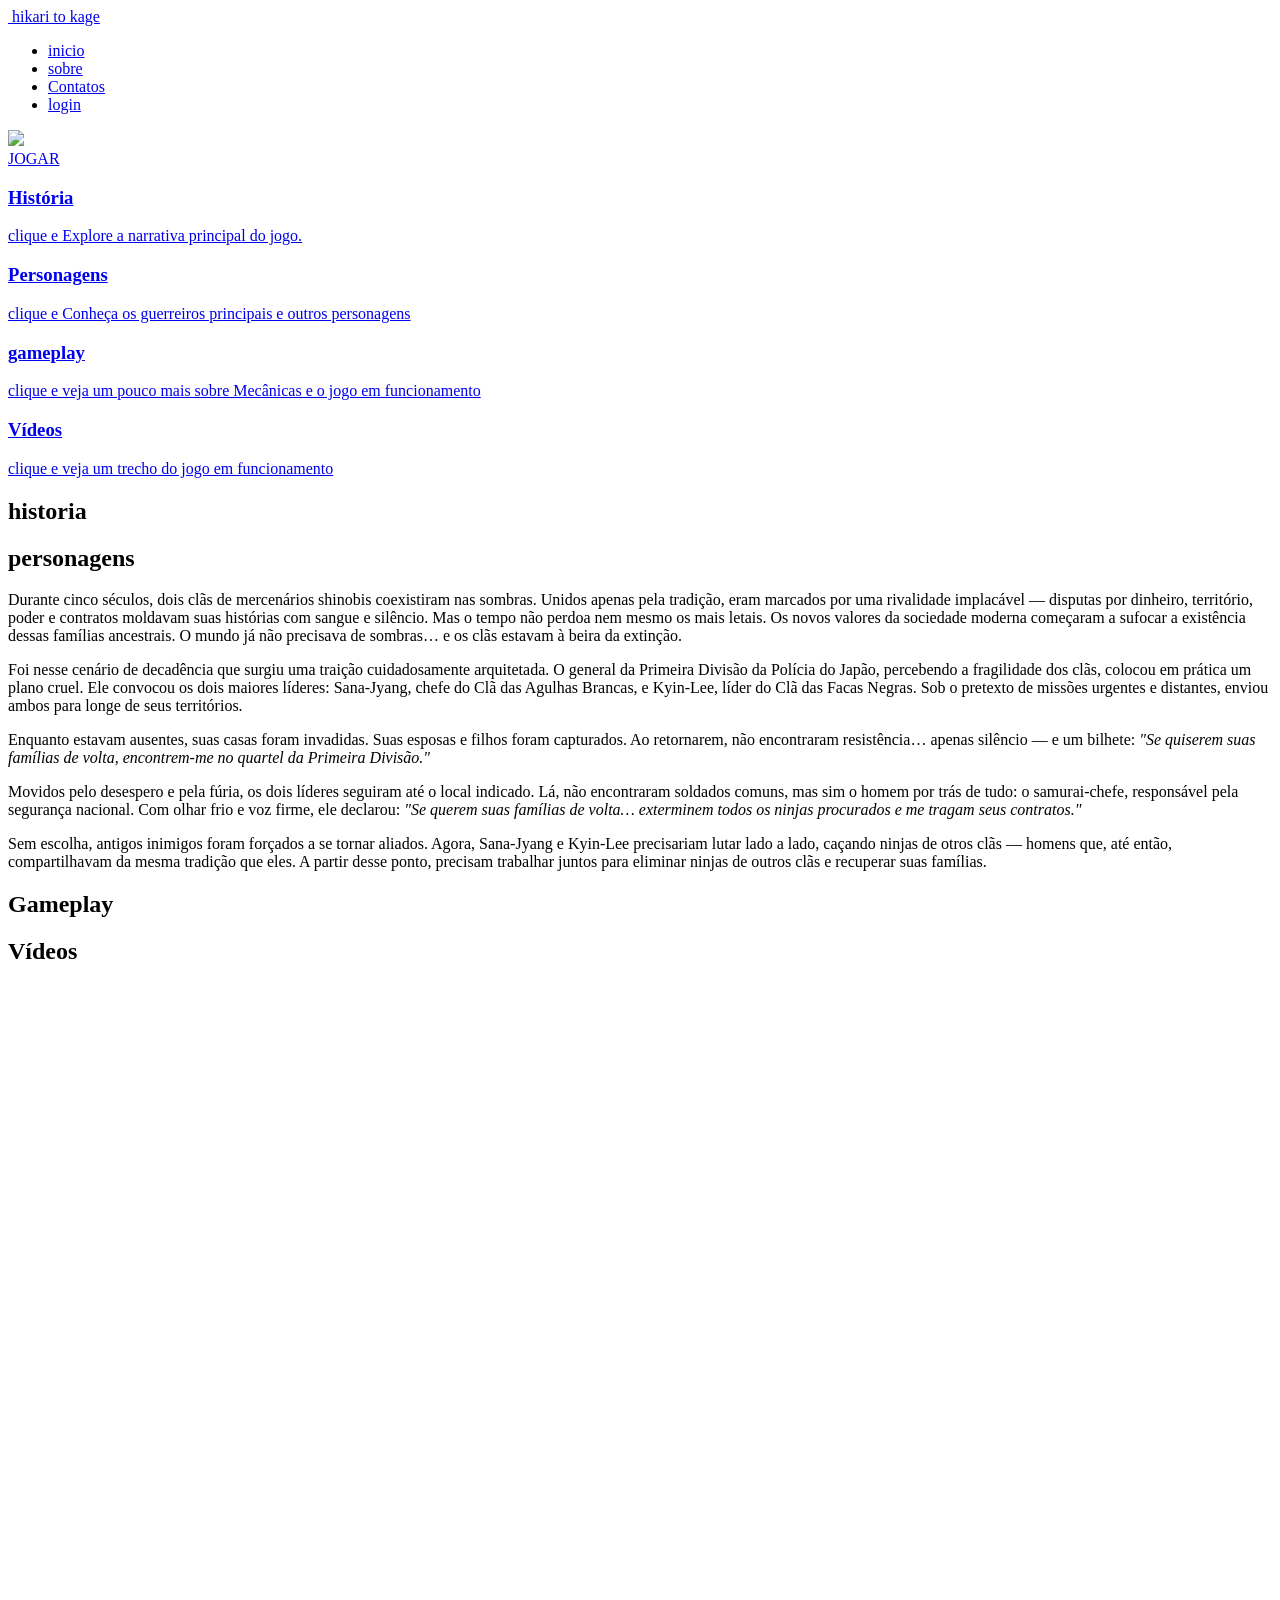
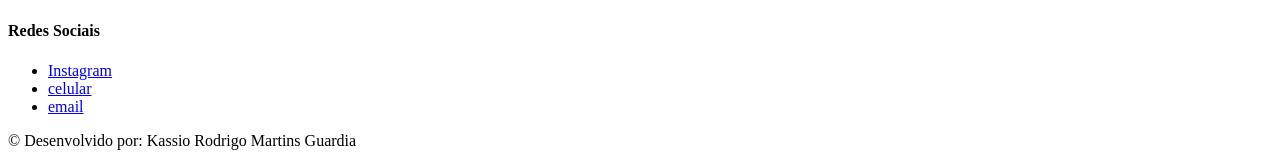
==== index.html @ cca8602f "arrumando problema do git pages" ====
<!DOCTYPE html>
<html lang="pt_BR">

<head>
    <meta charset="UTF-8">
    <meta name="viewport" content="width=device-width, initial-scale=1.0">
    <link rel="icon" href="imagens/logp.png">
    <title>Hikari to kage, ninja no monogatari</title>
    <link rel="stylesheet" href="css/style.css">
</head>

<body>

    <!-- HEADER -->
    <header class="header">
        <div class="container header-container">

            <!-- LOGO -->
            <div class="logo">
                <a href="index.html">
                    <img src="imagens/logp.png" alt="">
                </a>
                <a href="index.html" class="logo-link">
                    <span class="logo-text">hikari to kage</span>
                </a>
            </div>

            <!-- NAV -->
            <nav class="nav">
                <ul class="nav-list">
                    <li><a href="#inicio">inicio</a></li>
                    <li><a href="desenvovedor.html">sobre</a></li>
                    <li><a href="#contatos">Contatos</a></li>
                    <li><a href="ferramentas.html">login</a></li>
                </ul>
            </nav>

        </div>
    </header>

    <!-- MAIN -->
    <main>

        <!-- HERO SECTION -->
        <section class="hero" id="inicio">
            <div class="hero-banner">

                <!-- IMAGEM PRINCIPAL -->
                <div class="hero-image">
                    <img src="imagens/banner.png">
                </div>

                <!-- BOTÃO JOGAR -->
                <div class="hero-overlay">
                    <a href="#" class="btn-play">JOGAR</a>
                </div>

            </div>

            <!-- CARDS / ATALHOS -->
            <div class="container cards-container">
                <a href="#historia" class="card">
                    <h3>História</h3>
                    <p>clique e Explore a narrativa principal do jogo.</p>
                </a>

                <a href="#personagens" class="card">
                    <h3>Personagens</h3>
                    <p>clique e Conheça os guerreiros principais e outros personagens</p>
                </a>

                <a href="#gameplay" class="card">
                    <h3>gameplay</h3>
                    <p>clique e veja um pouco mais sobre Mecânicas e o jogo em funcionamento</p>
                </a>

                <a href="#videos" class="card">
                    <h3>Vídeos</h3>
                    <p>clique e veja um trecho do jogo em funcionamento</p>
                </a>
            </div>
        </section>

        <!-- SEÇÃO 1 -->
        <section class="content-section" id="historia">
            <div class="container content-grid">

                <div class="content-text">
                    <div class="titles-row">
                        <h2>historia</h2>
                        <h2 id="personagens">personagens</h2>
                    </div>
                    <div class="story-section">
                        <div class="story-block">
                            <p>Durante cinco séculos, dois clãs de mercenários shinobis coexistiram nas sombras. Unidos apenas pela tradição, eram marcados por uma rivalidade implacável — disputas por dinheiro, território, poder e contratos moldavam suas histórias com sangue e silêncio. Mas o tempo não perdoa nem mesmo os mais letais. Os novos valores da sociedade moderna começaram a sufocar a existência dessas famílias ancestrais. O mundo já não precisava de sombras… e os clãs estavam à beira da extinção.</p>

                            <p>Foi nesse cenário de decadência que surgiu uma traição cuidadosamente arquitetada. O general da Primeira Divisão da Polícia do Japão, percebendo a fragilidade dos clãs, colocou em prática um plano cruel. Ele convocou os dois maiores líderes: <span class="character-name">Sana-Jyang</span>, chefe do Clã das Agulhas Brancas, e <span class="character-name">Kyin-Lee</span>, líder do Clã das Facas Negras. Sob o pretexto de missões urgentes e distantes, enviou ambos para longe de seus territórios.</p>

                            <p>Enquanto estavam ausentes, suas casas foram invadidas. Suas esposas e filhos foram capturados. Ao retornarem, não encontraram resistência… apenas silêncio — e um bilhete: <em>"Se quiserem suas famílias de volta, encontrem-me no quartel da Primeira Divisão."</em></p>

                            <p>Movidos pelo desespero e pela fúria, os dois líderes seguiram até o local indicado. Lá, não encontraram soldados comuns, mas sim o homem por trás de tudo: o samurai-chefe, responsável pela segurança nacional. Com olhar frio e voz firme, ele declarou: <em>"Se querem suas famílias de volta… exterminem todos os ninjas procurados e me tragam seus contratos."</em></p>

                            <p>Sem escolha, antigos inimigos foram forçados a se tornar aliados. Agora, <span class="character-name">Sana-Jyang</span> e <span class="character-name">Kyin-Lee</span> precisariam lutar lado a lado, caçando ninjas de otros clãs — homens que, até então, compartilhavam da mesma tradição que eles. A partir desse ponto, precisam trabalhar juntos para eliminar ninjas de outros clãs e recuperar suas famílias.</p>
                        </div>
                        <div class="images-section">
                            <div class="content-images-grid">
                                <div class="image-placeholder"></div>
                                <div class="image-placeholder"></div>
                                <div class="image-placeholder"></div>
                            </div>
                        </div>
                    </div>
                </div>

            </div>
        </section>

        <!-- SEÇÃO 2 -->
        <section class="content-section alt" id="gameplay">
            <div class="container content-grid">

                <div class="content-text">
                    <h2>Gameplay</h2>
                    <p>
                        
                    </p>
                </div>

                <div class="content-image">
                    <div class="image-placeholder"></div>
                </div>

            </div>
        </section>

        <!-- VÍDEOS -->
        <section class="videos" id="videos">
            <div class="container">

                <h2 class="section-title">Vídeos</h2>

                <div class="video-grid">
                    <div class="video-item">
                        <iframe src="" frameborder="0"></iframe>
                    </div>

                    <div class="video-item">
                        <iframe src="" frameborder="0"></iframe>
                    </div>

                    <div class="video-item">
                        <iframe src="" frameborder="0"></iframe>
                    </div>

                    <div class="video-item">
                        <iframe src="" frameborder="0"></iframe>
                    </div>
                </div>

            </div>
        </section>

    </main>

    <!-- FOOTER -->
    <footer class="footer" id="contatos">
        <div class="container footer-container">

            <div class="footer-social">
                <h4>Redes Sociais</h4>
                <ul>
                    <li><a href="#">Instagram</a></li>
                    <li><a href="#">celular</a></li>
                    <li><a href="#">email</a></li>
                </ul>
            </div>

        </div>

        <div class="footer-bottom">
            <p>&copy; Desenvolvido por: Kassio Rodrigo Martins Guardia</p>
        </div>
    </footer>

</body>

</html>
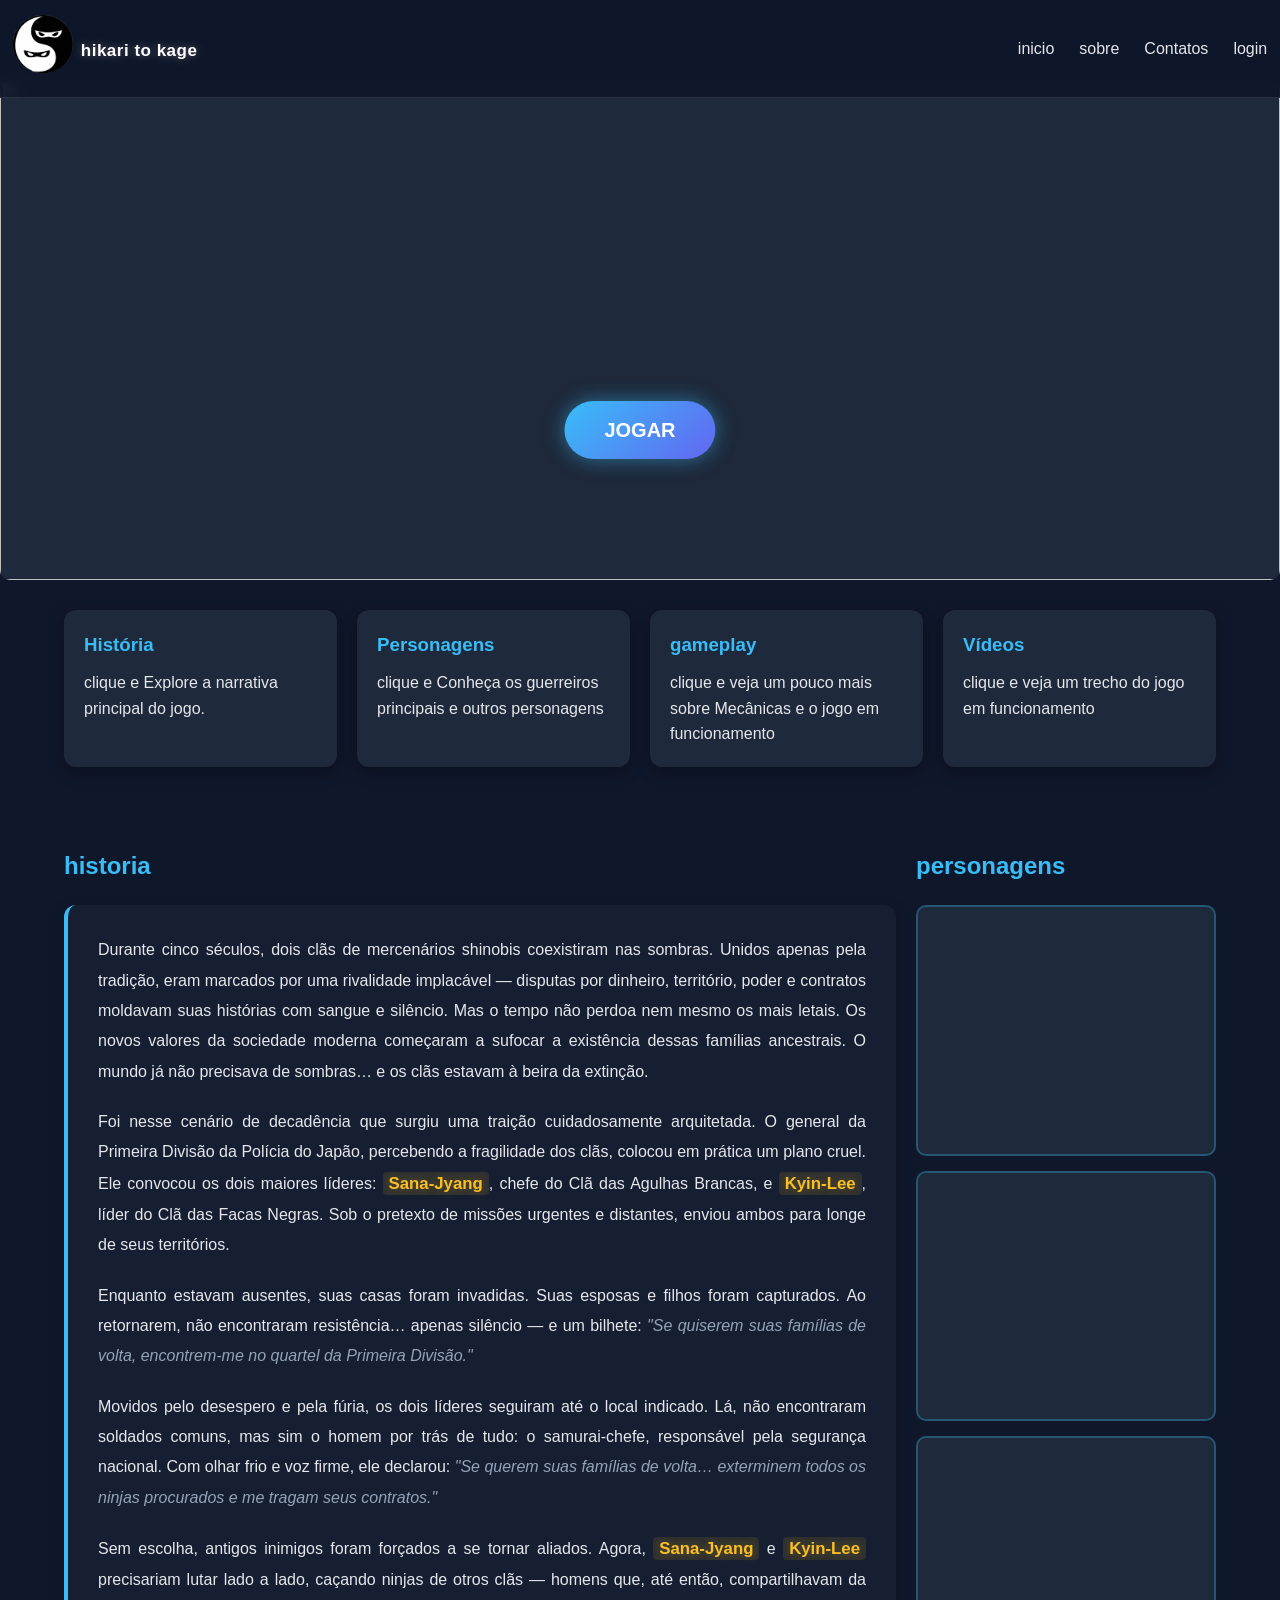
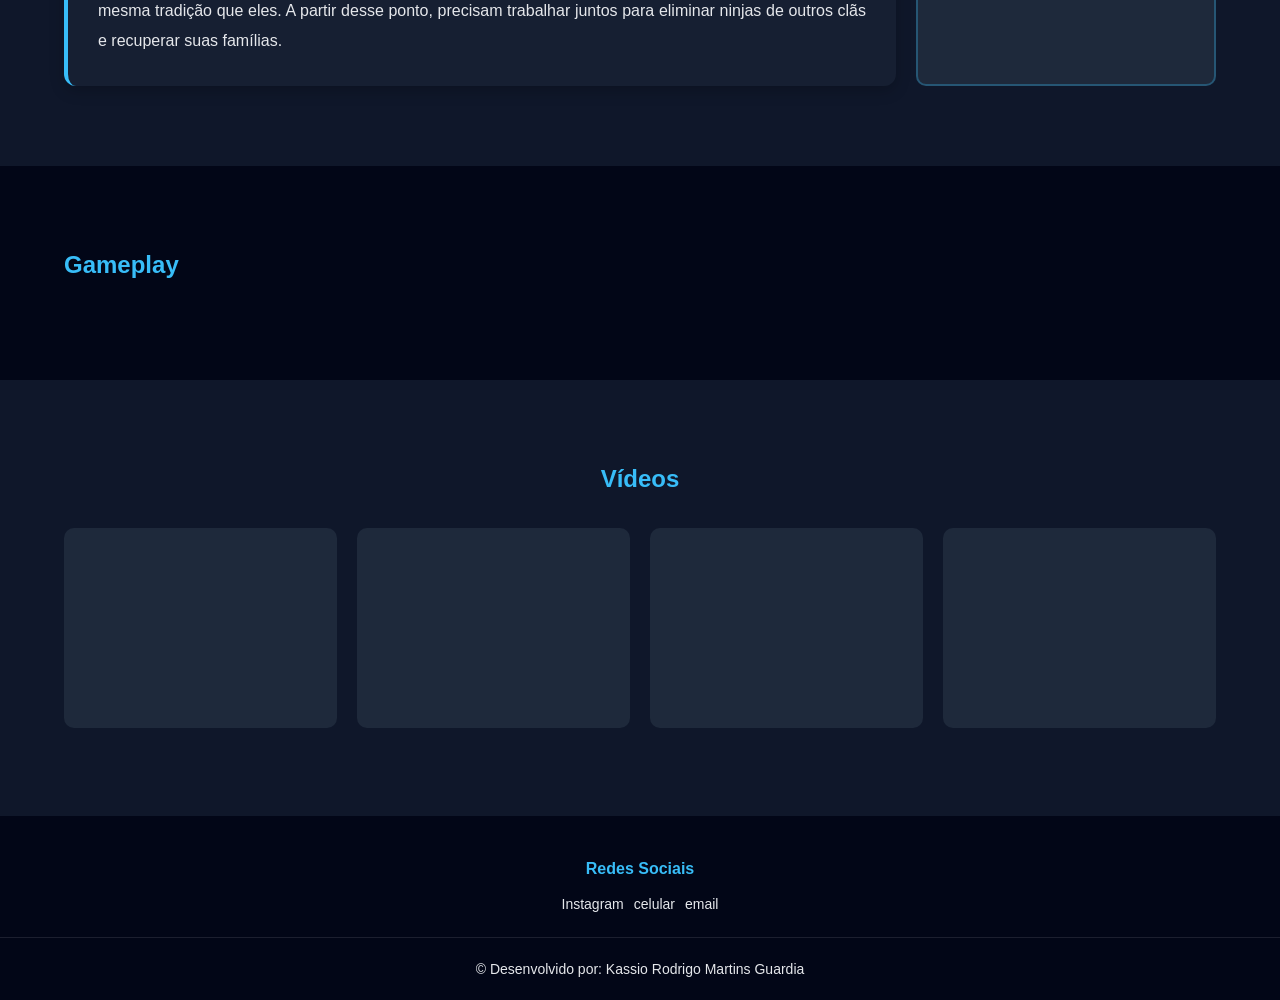
==== commit 9613186a: "Organizando as pastas com o Professor" ====
--- a/index.html
+++ b/index.html
@@ -6,11 +6,13 @@
     <meta name="viewport" content="width=device-width, initial-scale=1.0">
     <link rel="icon" href="imagens/logp.png">
     <title>Hikari to kage, ninja no monogatari</title>
-    <link rel="stylesheet" href="css/style.css">
+    <link rel="stylesheet" href="site/css/style.css">
 </head>
 
 <body>
 
+
+    
     <!-- HEADER -->
     <header class="header">
         <div class="container header-container">
@@ -18,7 +20,7 @@
             <!-- LOGO -->
             <div class="logo">
                 <a href="index.html">
-                    <img src="imagens/logp.png" alt="">
+                    <img src="site/imagens/logp.png" alt="">
                 </a>
                 <a href="index.html" class="logo-link">
                     <span class="logo-text">hikari to kage</span>
@@ -47,7 +49,7 @@
 
                 <!-- IMAGEM PRINCIPAL -->
                 <div class="hero-image">
-                    <img src="imagens/banner.png">
+                    <img src="site/imagens/banner.png">
                 </div>
 
                 <!-- BOTÃO JOGAR -->
--- a/site/css/style.css
+++ b/site/css/style.css
@@ -0,0 +1,470 @@
+/* RESET */
+* {
+    margin: 0;
+    padding: 0;
+    box-sizing: border-box;
+}
+
+html {
+    scroll-behavior: smooth;
+}
+
+body {
+    font-family: Arial, Helvetica, sans-serif;
+    background-color: #0f172a;
+    color: #e5e7eb;
+    line-height: 1.6;
+}
+
+/* CONTAINER PADRÃO */
+.container {
+    width: 90%;
+    max-width: 1200px;
+    margin: auto;
+}
+
+/* HEADER */
+.header {
+    position: fixed;
+    top: 0;
+    width: 100%;
+    background: rgba(15, 23, 42, 0.95);
+    backdrop-filter: blur(10px);
+    z-index: 1000;
+    border-bottom: 1px solid rgba(255, 255, 255, 0.1);
+}
+
+.header-container {
+    display: flex;
+    justify-content: space-between;
+    align-items: center;
+    padding: 15px 0;
+    width: 98%;
+    max-width: 100%;
+}
+
+.logo a {
+    font-size: 20px;
+    font-weight: bold;
+    color: #38bdf8;
+    text-decoration: none;
+}
+
+.logo img {
+    width: 60px;
+}
+
+.logo {
+    display: flex;
+    align-items: center;
+    gap: 8px;
+}
+
+.logo-link {
+    text-decoration: none;
+}
+
+.logo-text {
+    font-size: 17px;
+    color: #ffffff;
+    font-weight: bold;
+    white-space: nowrap;
+    letter-spacing: 0.5px;
+    text-transform: lowercase;
+    text-shadow: 0 0 10px rgba(255, 255, 255, 0.3);
+}
+
+/* NAV */
+.nav-list {
+    list-style: none;
+    display: flex;
+    gap: 25px;
+}
+
+.nav-list a {
+    text-decoration: none;
+    color: #e5e7eb;
+    transition: 0.3s;
+}
+
+.nav-list a:hover {
+    color: #38bdf8;
+}
+
+/* HERO */
+.hero {
+    margin-top: 80px;
+    scroll-margin-top: 0;
+}
+
+.hero-banner {
+    position: relative;
+    height: 500px;
+    overflow: hidden;
+}
+
+.hero-image {
+    width: 100%;
+    height: 100%;
+    background: #1e293b;
+    border-radius: 10px;
+}
+
+.hero-image img {
+    width: 100%;
+    height: 100%;
+    object-fit: cover;
+    object-position: center 35%;
+    /* 0% = topo, 50% = centro, 100% = fundo */
+    border-radius: 10px;
+}
+
+/* BOTÃO JOGAR */
+.hero-overlay {
+    position: absolute;
+    top: 70%;
+    left: 50%;
+    transform: translate(-50%, -50%);
+}
+
+.btn-play {
+    padding: 18px 40px;
+    background: linear-gradient(135deg, #38bdf8, #6366f1);
+    color: white;
+    font-size: 20px;
+    text-decoration: none;
+    border-radius: 50px;
+    font-weight: bold;
+    transition: 0.3s;
+    box-shadow: 0 0 20px rgba(56, 189, 248, 0.5);
+}
+
+.btn-play:hover {
+    transform: scale(1.1);
+    box-shadow: 0 0 30px rgba(99, 102, 241, 0.8);
+}
+
+/* CARDS */
+.cards-container {
+    display: flex;
+    gap: 20px;
+    margin-top: 30px;
+    flex-wrap: wrap;
+}
+
+.card {
+    flex: 1;
+    min-width: 220px;
+    background: #1e293b;
+    padding: 20px;
+    border-radius: 12px;
+    transition: 0.3s;
+    box-shadow: 0 5px 15px rgba(0, 0, 0, 0.3);
+    display: flex;
+    flex-direction: column;
+}
+
+.card[href] {
+    text-decoration: none;
+    color: inherit;
+    cursor: pointer;
+}
+
+.card:hover {
+    transform: translateY(-5px);
+}
+
+.card h3 {
+    margin-bottom: 10px;
+    color: #38bdf8;
+}
+
+/* CONTENT SECTIONS */
+.content-section {
+    padding: 80px 0;
+    scroll-margin-top: 80px;
+}
+
+.content-section.alt {
+    background: #020617;
+}
+
+.content-grid {
+    display: flex;
+    align-items: stretch;
+    gap: 40px;
+    flex-wrap: wrap;
+}
+
+.content-text {
+    flex: 1;
+    display: flex;
+    flex-direction: column;
+}
+
+.content-text h2 {
+    margin-bottom: 15px;
+    color: #38bdf8;
+}
+
+h2#personagens {
+    scroll-margin-top: 110px;
+}
+
+/* TITLES ROW */
+.titles-row {
+    display: flex;
+    gap: 20px;
+    margin-bottom: 20px;
+}
+
+.titles-row h2 {
+    margin-bottom: 0;
+    color: #38bdf8;
+    flex: 0 0 auto;
+}
+
+.titles-row h2:first-child {
+    flex: 1;
+}
+
+.titles-row h2:last-child {
+    flex: 0 0 300px;
+    padding-left: 0;
+}
+
+/* STORY BLOCK */
+.story-block {
+    background: rgba(30, 41, 59, 0.5);
+    padding: 30px;
+    border-radius: 12px;
+    border-left: 4px solid #38bdf8;
+    box-shadow: 0 5px 15px rgba(0, 0, 0, 0.2);
+    display: flex;
+    flex-direction: column;
+    height: 100%;
+    flex: 1;
+}
+
+.story-block p {
+    margin-bottom: 20px;
+    line-height: 1.9;
+    color: #e5e7eb;
+    text-align: justify;
+}
+
+.story-block p:last-child {
+    margin-bottom: 0;
+}
+
+.story-block em {
+    color: #94a3b8;
+    font-style: italic;
+    font-weight: 500;
+}
+
+/* CHARACTER NAMES */
+.character-name {
+    color: #fbbf24;
+    font-weight: bold;
+    font-size: 1.05em;
+    text-shadow: 0 0 10px rgba(251, 191, 36, 0.3);
+    padding: 2px 6px;
+    border-radius: 4px;
+    background: rgba(251, 191, 36, 0.1);
+    transition: 0.3s;
+}
+
+.character-name:hover {
+    color: #fcd34d;
+    text-shadow: 0 0 15px rgba(251, 191, 36, 0.5);
+    background: rgba(251, 191, 36, 0.2);
+}
+
+/* STORY WITH IMAGE */
+.story-section {
+    display: flex;
+    gap: 20px;
+    align-items: stretch;
+}
+
+.story-block {
+    flex: 1;
+}
+
+/* IMAGES SECTION */
+.images-section {
+    flex: 0 0 auto;
+    width: 300px;
+    display: flex;
+    flex-direction: column;
+}
+
+/* IMAGES GRID */
+.content-images-grid {
+    display: flex;
+    flex-direction: column;
+    gap: 15px;
+    flex: 1;
+}
+
+.content-images-grid .image-placeholder {
+    flex: 1;
+    background: #1e293b;
+    border-radius: 10px;
+    border: 2px solid rgba(56, 189, 248, 0.3);
+    transition: 0.3s;
+    min-height: 140px;
+}
+
+.content-images-grid .image-placeholder:hover {
+    border-color: #38bdf8;
+    box-shadow: 0 5px 15px rgba(56, 189, 248, 0.2);
+}
+
+/* VIDEOS */
+.videos {
+    padding: 80px 0;
+}
+
+.section-title {
+    margin-bottom: 30px;
+    text-align: center;
+    color: #38bdf8;
+}
+
+.video-grid {
+    display: grid;
+    grid-template-columns: repeat(auto-fit, minmax(250px, 1fr));
+    gap: 20px;
+}
+
+.video-item iframe {
+    width: 100%;
+    height: 200px;
+    background: #1e293b;
+    border-radius: 10px;
+}
+
+/* FOOTER */
+.footer {
+    background: #020617;
+    padding-top: 40px;
+    scroll-margin-top: 80px;
+}
+
+.footer-container {
+    display: flex;
+    gap: 40px;
+    flex-wrap: wrap;
+    justify-content: center;
+}
+
+.footer h3,
+.footer h4 {
+    margin-bottom: 10px;
+    color: #38bdf8;
+}
+
+.footer-social ul {
+    list-style: none;
+}
+
+.footer-social a {
+    text-decoration: none;
+    color: #e5e7eb;
+    font-size: 14px;
+    transition: 0.3s;
+}
+.footer-social a:hover {
+    color: #38bdf8;
+}
+.footer-social ul {
+    display: flex;
+    gap:10px;
+}
+.footer-social {
+    display: flex;
+    flex-direction: column;
+    align-items: center;
+}
+
+/* FOOTER BOTTOM */
+.footer-bottom {
+    text-align: center;
+    padding: 20px;
+    border-top: 1px solid rgba(255, 255, 255, 0.1);
+    margin-top: 20px;
+    font-size: 14px;
+}
+
+/* RESPONSIVO */
+@media (max-width: 768px) {
+
+    .header-container {
+        flex-direction: column;
+        gap: 10px;
+    }
+
+    .nav-list {
+        flex-direction: column;
+        align-items: center;
+    }
+
+    .hero-banner {
+        height: 60vh;
+    }
+
+    .content-grid {
+        flex-direction: column;
+    }
+
+    .titles-row {
+        flex-direction: column;
+        gap: 10px;
+    }
+
+    .titles-row h2:last-child {
+        flex: 0 0 auto;
+    }
+
+    .story-section {
+        flex-direction: column;
+    }
+
+    .images-section {
+        width: 100%;
+    }
+
+    .content-images-grid {
+        flex-direction: row;
+    }
+
+    .content-images-grid .image-placeholder {
+        flex: 1;
+        min-height: 100px;
+    }
+
+}
+
+@media (max-width: 480px) {
+    .images-section {
+        width: 100%;
+    }
+
+    .titles-row {
+        flex-direction: column;
+    }
+
+    .titles-row h2:last-child {
+        flex: 0 0 auto;
+    }
+
+    .content-images-grid {
+        flex-direction: row;
+    }
+
+    .content-images-grid .image-placeholder {
+        min-height: 80px;
+    }
+}
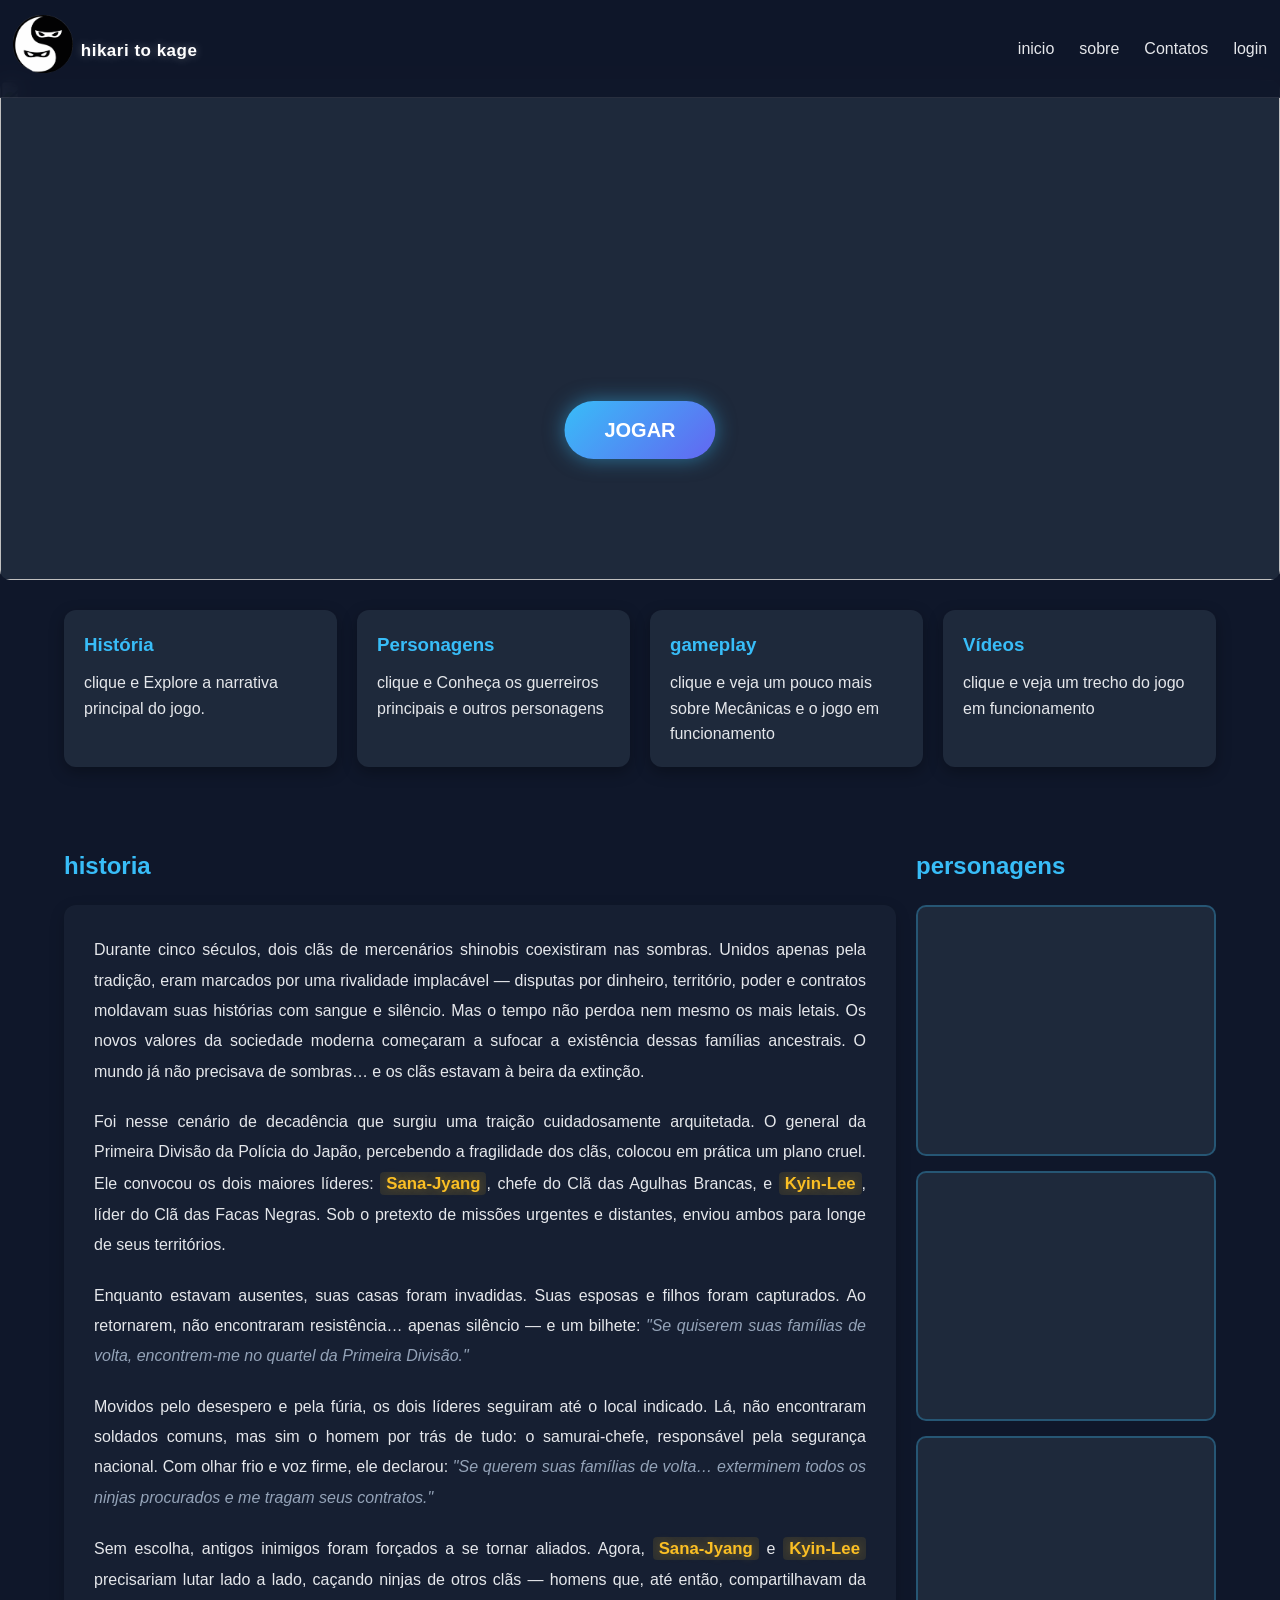
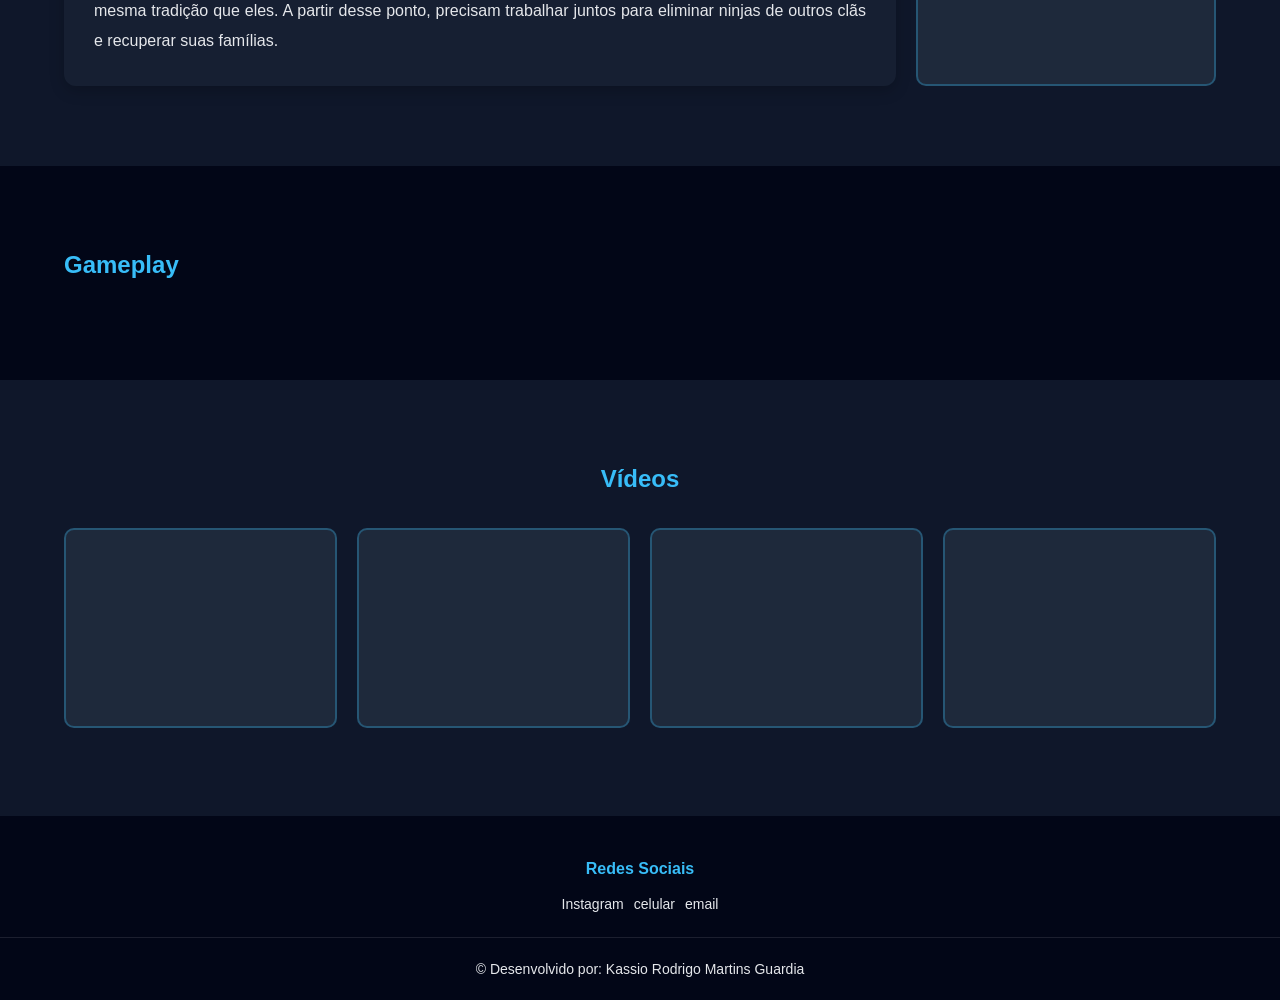
==== commit 618cb11a: "Modifiações da Aula" ====
--- a/index.html
+++ b/index.html
@@ -4,15 +4,13 @@
 <head>
     <meta charset="UTF-8">
     <meta name="viewport" content="width=device-width, initial-scale=1.0">
-    <link rel="icon" href="imagens/logp.png">
+    <link rel="icon" href="site/imagens/logp.png">
     <title>Hikari to kage, ninja no monogatari</title>
     <link rel="stylesheet" href="site/css/style.css">
 </head>
 
 <body>
 
-
-    
     <!-- HEADER -->
     <header class="header">
         <div class="container header-container">
@@ -20,7 +18,7 @@
             <!-- LOGO -->
             <div class="logo">
                 <a href="index.html">
-                    <img src="site/imagens/logp.png" alt="">
+                    <img src="site/imagens/logp.png" alt="logo do jogo">
                 </a>
                 <a href="index.html" class="logo-link">
                     <span class="logo-text">hikari to kage</span>
@@ -33,7 +31,7 @@
                     <li><a href="#inicio">inicio</a></li>
                     <li><a href="desenvovedor.html">sobre</a></li>
                     <li><a href="#contatos">Contatos</a></li>
-                    <li><a href="ferramentas.html">login</a></li>
+                    <li><a href="Login.html">login</a></li>
                 </ul>
             </nav>
 
--- a/site/css/style.css
+++ b/site/css/style.css
@@ -238,7 +238,6 @@
     background: rgba(30, 41, 59, 0.5);
     padding: 30px;
     border-radius: 12px;
-    border-left: 4px solid #38bdf8;
     box-shadow: 0 5px 15px rgba(0, 0, 0, 0.2);
     display: flex;
     flex-direction: column;
@@ -344,6 +343,13 @@
     height: 200px;
     background: #1e293b;
     border-radius: 10px;
+    transition: 0.3s;
+    border: 2px solid rgba(56, 189, 248, 0.3);
+}
+
+.video-item iframe:hover{
+    border-color: #38bdf8;
+    box-shadow: 0 5px 15px rgba(56, 189, 248, 0.2);
 }
 
 /* FOOTER */
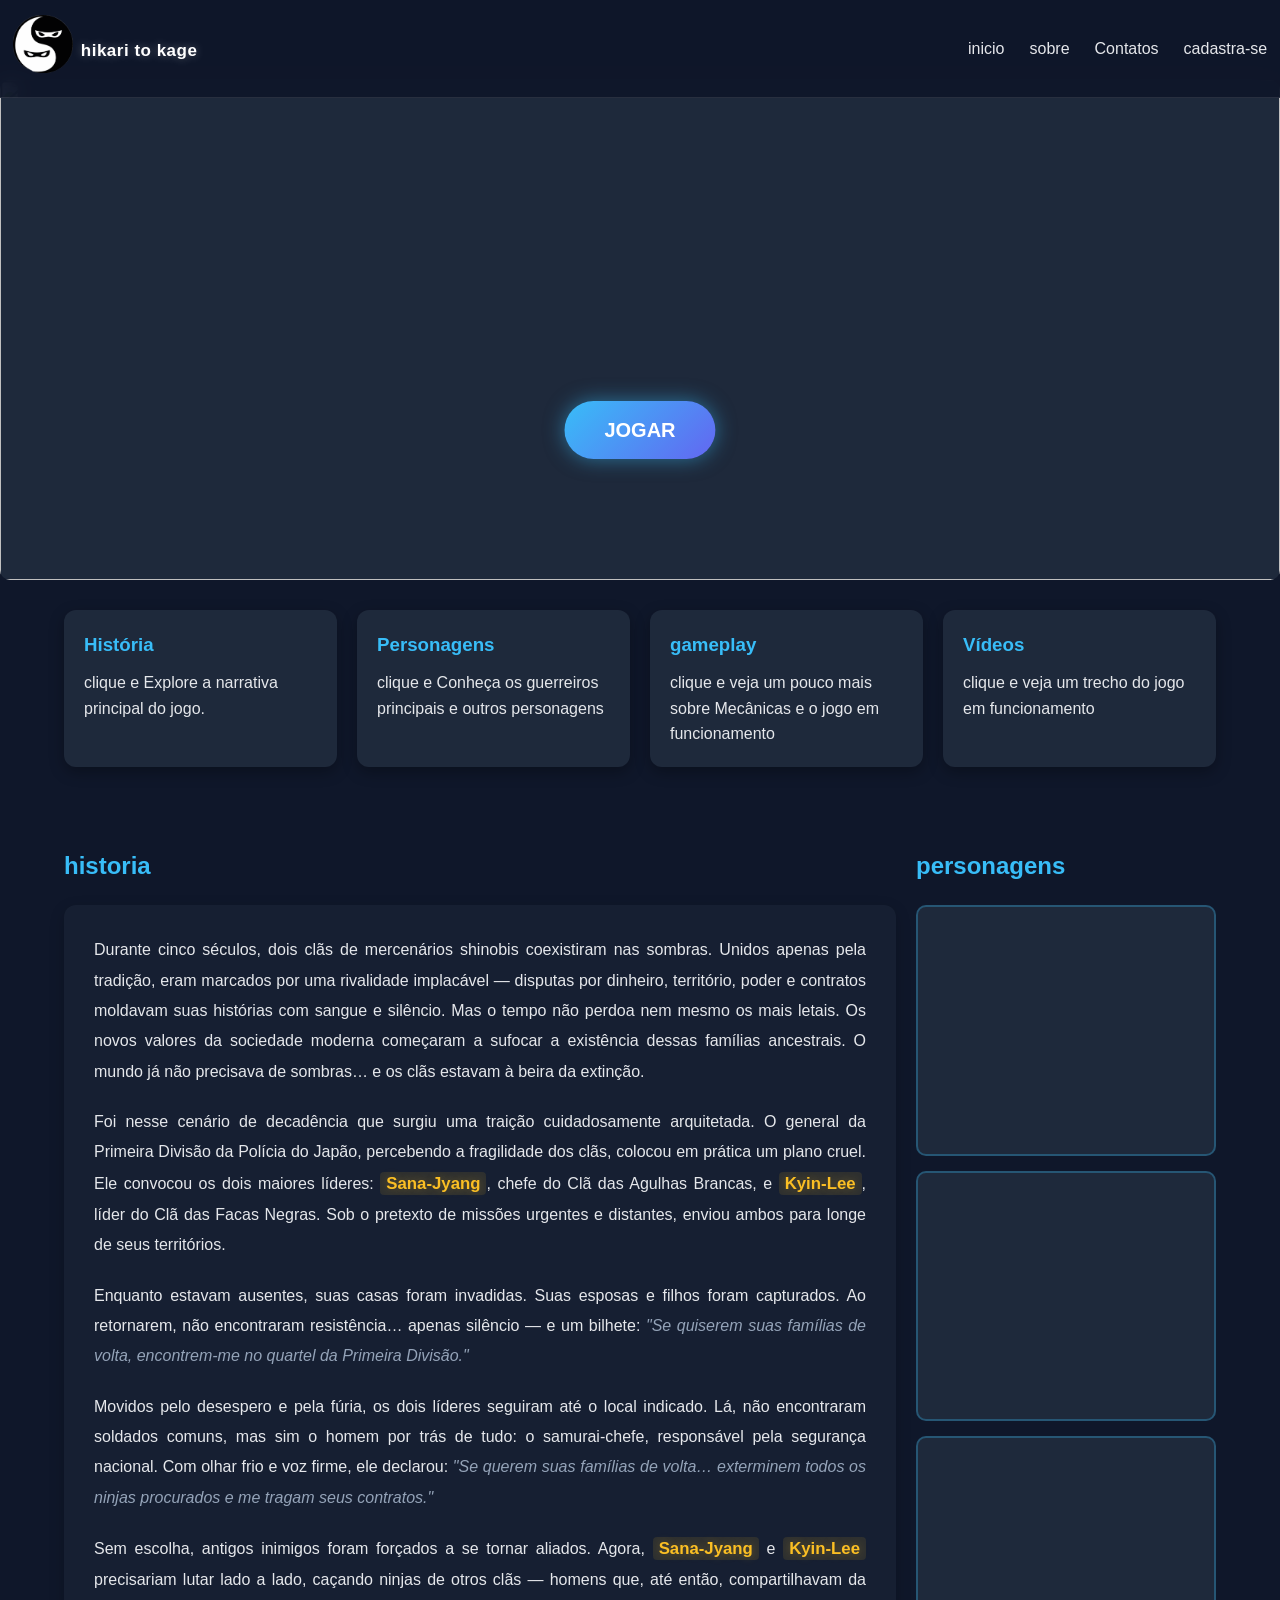
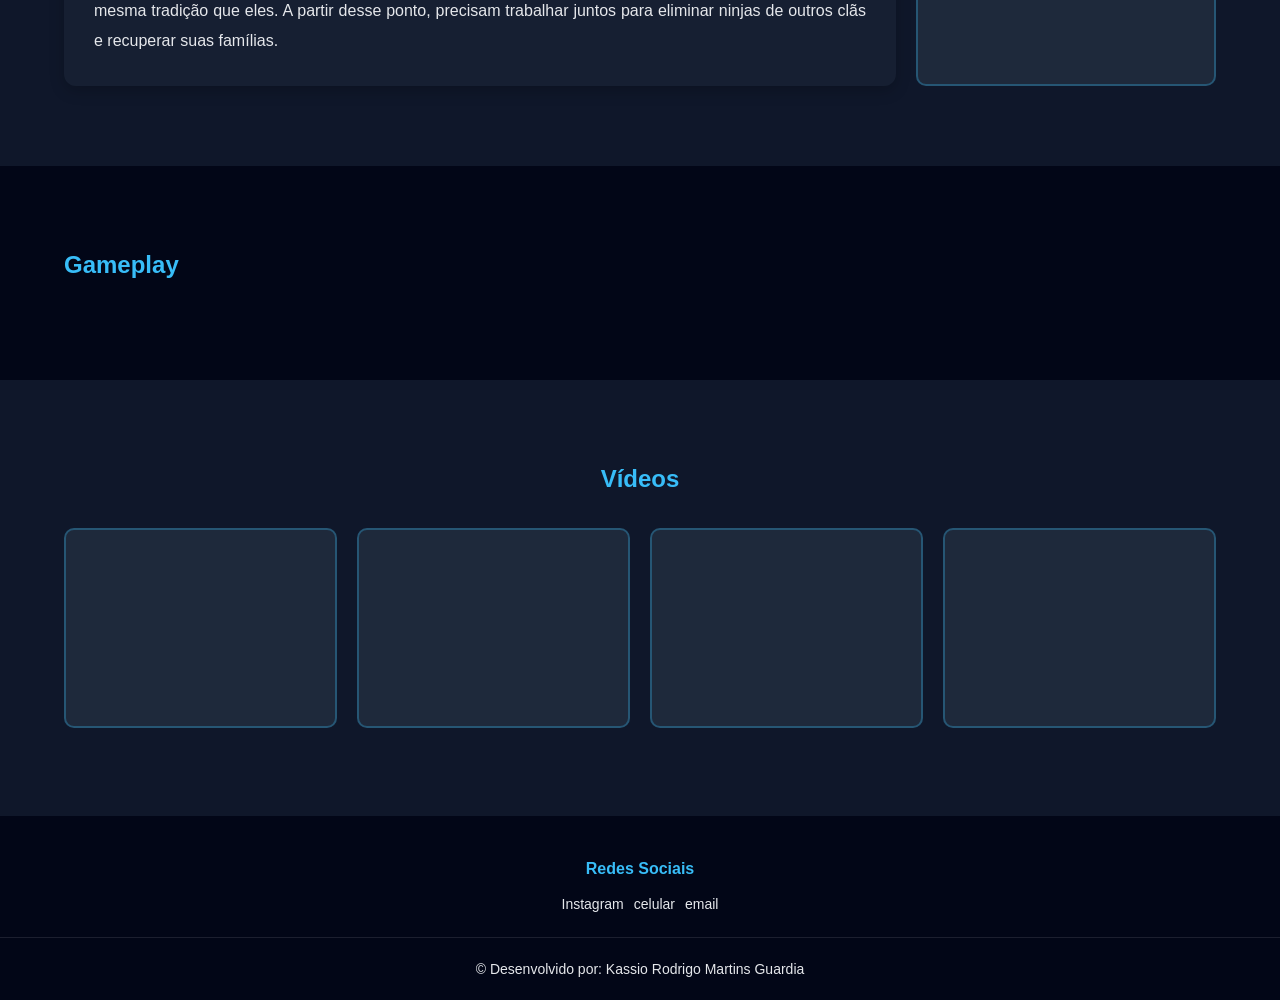
==== commit 69c1f553: "colocando o jogo no ar" ====
--- a/index.html
+++ b/index.html
@@ -29,9 +29,9 @@
             <nav class="nav">
                 <ul class="nav-list">
                     <li><a href="#inicio">inicio</a></li>
-                    <li><a href="desenvovedor.html">sobre</a></li>
+                    <li><a href="sobre.html">sobre</a></li>
                     <li><a href="#contatos">Contatos</a></li>
-                    <li><a href="Login.html">login</a></li>
+                    <li><a href="cadastro.html">cadastra-se</a></li>
                 </ul>
             </nav>
 
@@ -52,7 +52,7 @@
 
                 <!-- BOTÃO JOGAR -->
                 <div class="hero-overlay">
-                    <a href="#" class="btn-play">JOGAR</a>
+                    <a href="login.html" class="btn-play">JOGAR</a>
                 </div>
 
             </div>
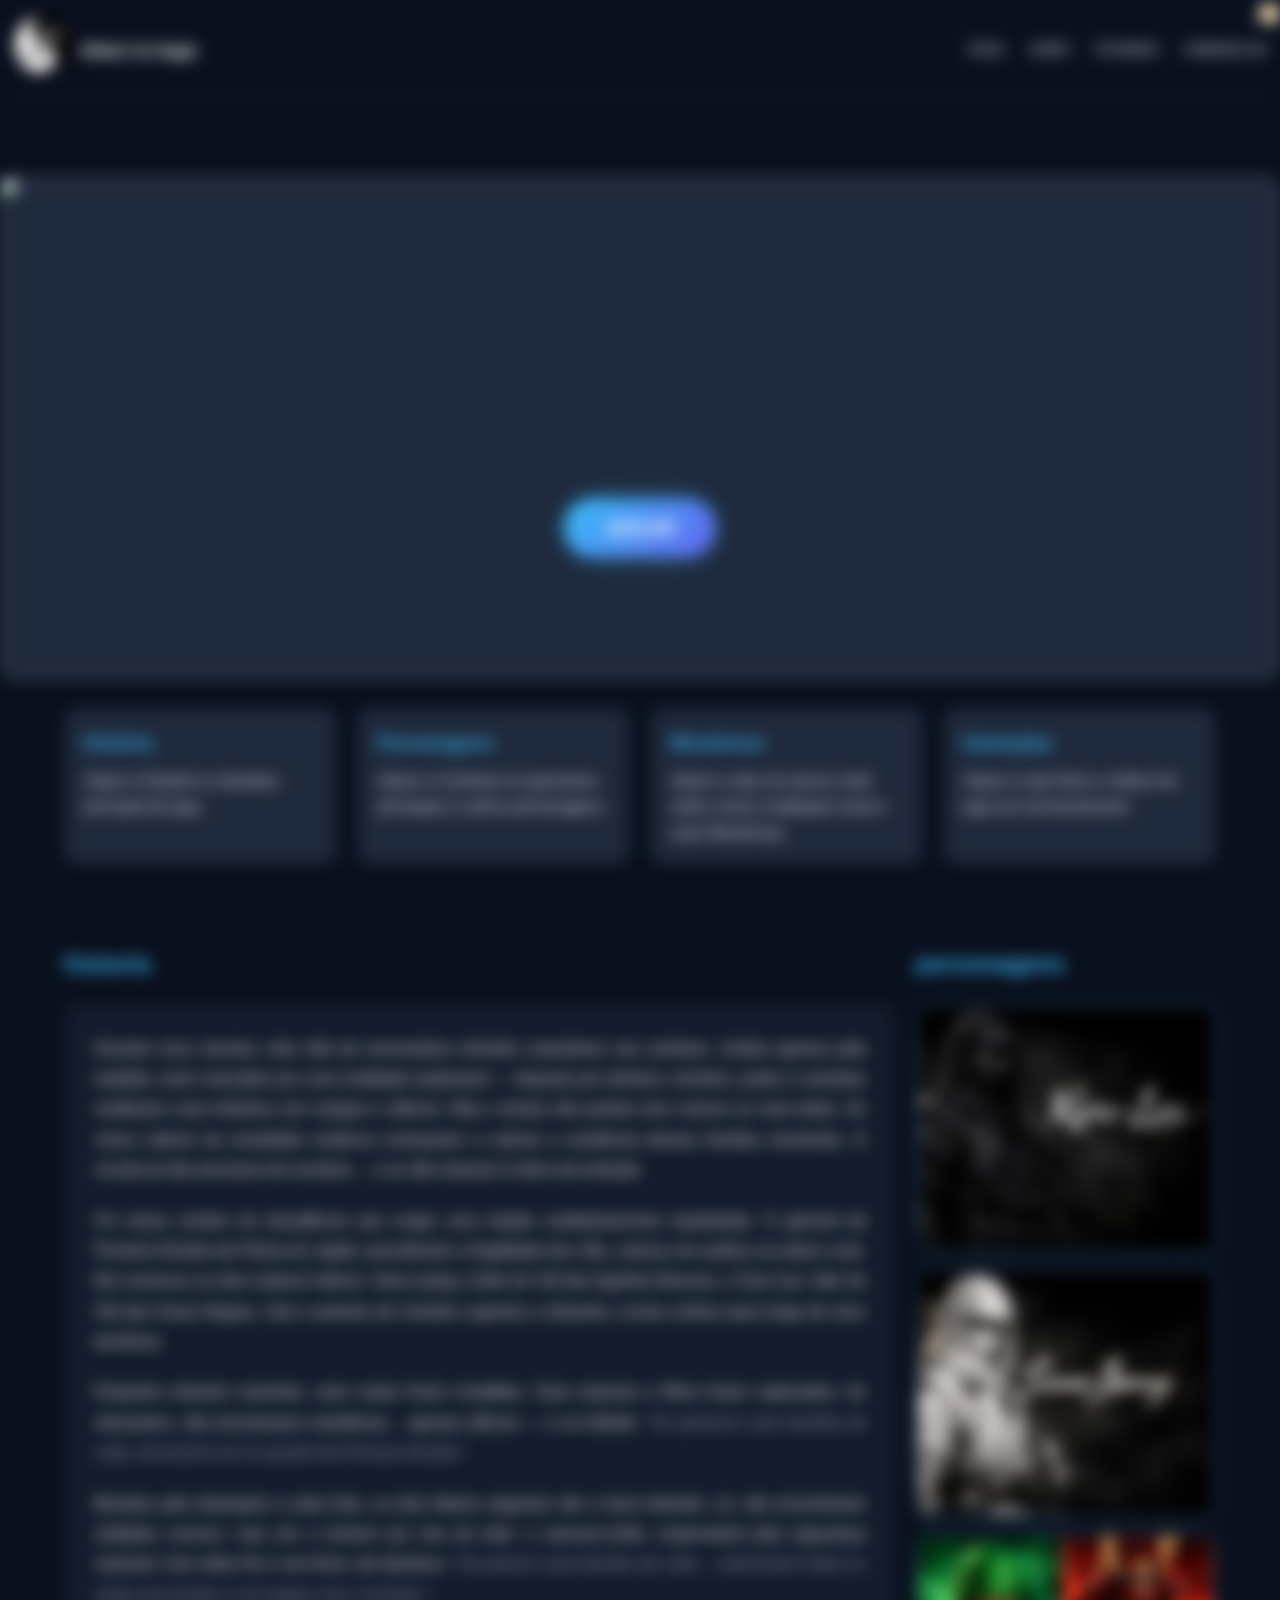
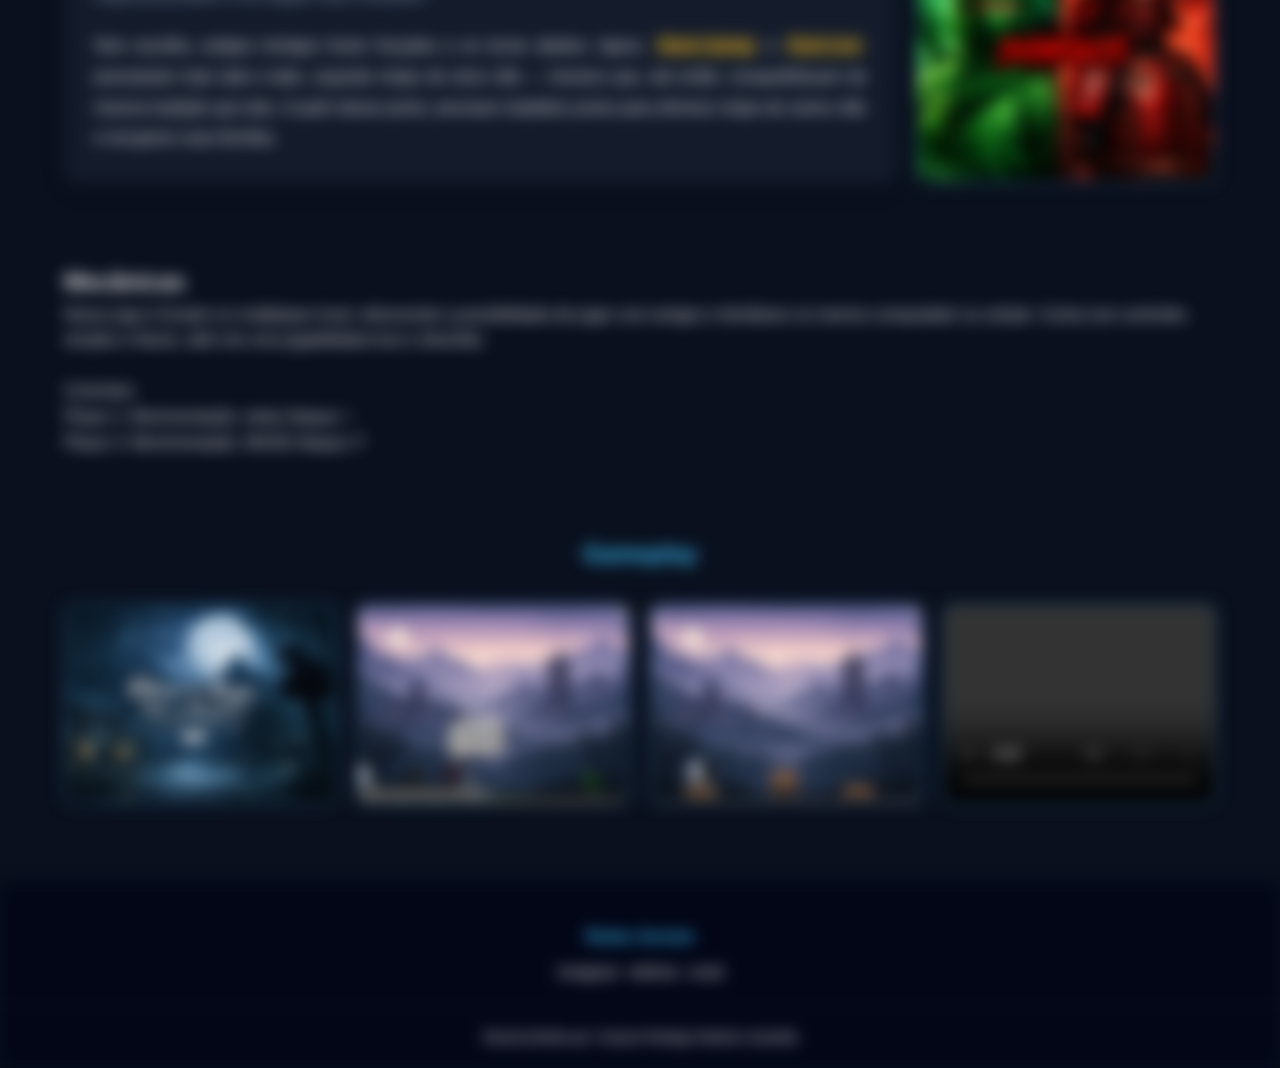
==== commit 7fe256fd: "acertando o repo" ====
--- a/index.html
+++ b/index.html
@@ -9,13 +9,14 @@
     <link rel="stylesheet" href="site/css/style.css">
 </head>
 
-<body>
-
-    <!-- HEADER -->
+<body class="conteudo-sensivel">
     <header class="header">
+        <div class="btn-tema">
+            <button onclick="toggleTheme()" class="theme-btn">☀️</button>
+        </div>
+
         <div class="container header-container">
 
-            <!-- LOGO -->
             <div class="logo">
                 <a href="index.html">
                     <img src="site/imagens/logp.png" alt="logo do jogo">
@@ -25,7 +26,6 @@
                 </a>
             </div>
 
-            <!-- NAV -->
             <nav class="nav">
                 <ul class="nav-list">
                     <li><a href="#inicio">inicio</a></li>
@@ -38,60 +38,54 @@
         </div>
     </header>
 
-    <!-- MAIN -->
     <main>
 
-        <!-- HERO SECTION -->
-        <section class="hero" id="inicio">
-            <div class="hero-banner">
-
-                <!-- IMAGEM PRINCIPAL -->
-                <div class="hero-image">
+        <section class="principal" id="inicio">
+            <div class="banner-principal">
+
+                <div class="imagem-banner">
                     <img src="site/imagens/banner.png">
                 </div>
 
-                <!-- BOTÃO JOGAR -->
-                <div class="hero-overlay">
+                <div class="btn-jogar">
                     <a href="login.html" class="btn-play">JOGAR</a>
                 </div>
 
             </div>
 
-            <!-- CARDS / ATALHOS -->
-            <div class="container cards-container">
-                <a href="#historia" class="card">
+            <div class="container atalhos-container">
+                <a href="#historia" class="atalho">
                     <h3>História</h3>
                     <p>clique e Explore a narrativa principal do jogo.</p>
                 </a>
 
-                <a href="#personagens" class="card">
+                <a href="#personagens" class="atalho">
                     <h3>Personagens</h3>
                     <p>clique e Conheça os guerreiros principais e outros personagens</p>
                 </a>
 
-                <a href="#gameplay" class="card">
-                    <h3>gameplay</h3>
-                    <p>clique e veja um pouco mais sobre Mecânicas e o jogo em funcionamento</p>
-                </a>
-
-                <a href="#videos" class="card">
-                    <h3>Vídeos</h3>
-                    <p>clique e veja um trecho do jogo em funcionamento</p>
-                </a>
-            </div>
-        </section>
-
-        <!-- SEÇÃO 1 -->
-        <section class="content-section" id="historia">
-            <div class="container content-grid">
-
-                <div class="content-text">
-                    <div class="titles-row">
+                <a href="#Mecânicas" class="atalho">
+                    <h3>Mecânicas</h3>
+                    <p>clique e veja um pouco mais sobre nosso multplayer local e suas Mecânicas </p>
+                </a>
+
+                <a href="#Gameplay" class="atalho">
+                    <h3>Gameplay</h3>
+                    <p>clique e veja fotos e videos do jogo em funcionamento</p>
+                </a>
+            </div>
+        </section>
+
+        <section class="seção-de-conteudo" id="historia">
+            <div class="container conteudo-grid">
+
+                <div class="seção">
+                    <div class="titulo-da-historia">
                         <h2>historia</h2>
                         <h2 id="personagens">personagens</h2>
                     </div>
-                    <div class="story-section">
-                        <div class="story-block">
+                    <div class="seção-historia">
+                        <div class="bloco-de-historia">
                             <p>Durante cinco séculos, dois clãs de mercenários shinobis coexistiram nas sombras. Unidos apenas pela tradição, eram marcados por uma rivalidade implacável — disputas por dinheiro, território, poder e contratos moldavam suas histórias com sangue e silêncio. Mas o tempo não perdoa nem mesmo os mais letais. Os novos valores da sociedade moderna começaram a sufocar a existência dessas famílias ancestrais. O mundo já não precisava de sombras… e os clãs estavam à beira da extinção.</p>
 
                             <p>Foi nesse cenário de decadência que surgiu uma traição cuidadosamente arquitetada. O general da Primeira Divisão da Polícia do Japão, percebendo a fragilidade dos clãs, colocou em prática um plano cruel. Ele convocou os dois maiores líderes: <span class="character-name">Sana-Jyang</span>, chefe do Clã das Agulhas Brancas, e <span class="character-name">Kyin-Lee</span>, líder do Clã das Facas Negras. Sob o pretexto de missões urgentes e distantes, enviou ambos para longe de seus territórios.</p>
@@ -100,13 +94,19 @@
 
                             <p>Movidos pelo desespero e pela fúria, os dois líderes seguiram até o local indicado. Lá, não encontraram soldados comuns, mas sim o homem por trás de tudo: o samurai-chefe, responsável pela segurança nacional. Com olhar frio e voz firme, ele declarou: <em>"Se querem suas famílias de volta… exterminem todos os ninjas procurados e me tragam seus contratos."</em></p>
 
-                            <p>Sem escolha, antigos inimigos foram forçados a se tornar aliados. Agora, <span class="character-name">Sana-Jyang</span> e <span class="character-name">Kyin-Lee</span> precisariam lutar lado a lado, caçando ninjas de otros clãs — homens que, até então, compartilhavam da mesma tradição que eles. A partir desse ponto, precisam trabalhar juntos para eliminar ninjas de outros clãs e recuperar suas famílias.</p>
+                            <p>Sem escolha, antigos inimigos foram forçados a se tornar aliados. Agora, <span class="nome-dos-personagens">Sana-Jyang</span> e <span class="nome-dos-personagens">Kyin-Lee</span> precisariam lutar lado a lado, caçando ninjas de otros clãs — homens que, até então, compartilhavam da mesma tradição que eles. A partir desse ponto, precisam trabalhar juntos para eliminar ninjas de outros clãs e recuperar suas famílias.</p>
                         </div>
-                        <div class="images-section">
-                            <div class="content-images-grid">
-                                <div class="image-placeholder"></div>
-                                <div class="image-placeholder"></div>
-                                <div class="image-placeholder"></div>
+                        <div class="seção-de-imagens">
+                            <div class="conteudo-imagens-grid">
+                                <div class="imagens-placeholder">
+                                    <img src="site/imagens/ChatGPT Image 12 de abr. de 2026, 18_03_33.png">
+                                </div>
+                                <div class="imagens-placeholder">
+                                    <img src="site/imagens/ChatGPT Image 12 de abr. de 2026, 18_03_38.png">
+                                </div>
+                                <div class="imagens-placeholder">
+                                    <img src="site/imagens/Ninja vs samurai_ inimigos em contraste.png">
+                                </div>
                             </div>
                         </div>
                     </div>
@@ -115,49 +115,65 @@
             </div>
         </section>
 
-        <!-- SEÇÃO 2 -->
-        <section class="content-section alt" id="gameplay">
+        <section class="content-section alt" id="Mecânicas">
             <div class="container content-grid">
 
                 <div class="content-text">
-                    <h2>Gameplay</h2>
+                    <h2>Mecânicas</h2>
                     <p>
-                        
+                        Nosso jogo é focado no multiplayer local, oferecendo a possibilidade de jogar com amigos e familiares no mesmo computador ou celular. Conta com controles simples e fáceis, além de uma jogabilidade leve e divertida.
+
+<br><br>Controles:<br>
+Player 1:
+Movimentação: setas
+Ataque: / 
+<br>
+Player 2:
+Movimentação: WASD
+Ataque: F
                     </p>
                 </div>
 
-                <div class="content-image">
-                    <div class="image-placeholder"></div>
+                <div class="conteudo-imagens">
+                    <div class="imagens-placeholder"></div>
                 </div>
 
             </div>
         </section>
 
         <!-- VÍDEOS -->
-        <section class="videos" id="videos">
+        <section class="videos" id="Gameplay">
             <div class="container">
 
-                <h2 class="section-title">Vídeos</h2>
+                <h2 class="section-title">Gameplay</h2>
 
                 <div class="video-grid">
+                     <div class="video-item">
+                    <div class="imagens-placeholder">
+                   <img src="site/imagens/Captura de tela 2026-04-12 193713.png">
+                </div>
+            </div>
+
                     <div class="video-item">
-                        <iframe src="" frameborder="0"></iframe>
-                    </div>
+                    <div class="imagens-placeholder">
+                    <img src="site/imagens/Captura de tela 2026-04-12 193752.png">
+                </div>
+            </div>
+
+                <div class="video-item">
+                    <div class="imagens-placeholder">
+                    <img src="site/imagens/Captura de tela 2026-04-14 205138.png">
+                </div>
+            </div>
 
                     <div class="video-item">
-                        <iframe src="" frameborder="0"></iframe>
-                    </div>
-
-                    <div class="video-item">
-                        <iframe src="" frameborder="0"></iframe>
-                    </div>
-
-                    <div class="video-item">
-                        <iframe src="" frameborder="0"></iframe>
-                    </div>
-                </div>
-
-            </div>
+                       <div class="imagens-placeholder">
+                       <video controls>
+                       <source src="site/imagens/Video Project.mp4">
+                       </video>
+                     </div>
+                </div>
+        </div>
         </section>
 
     </main>
@@ -169,19 +185,65 @@
             <div class="footer-social">
                 <h4>Redes Sociais</h4>
                 <ul>
-                    <li><a href="#">Instagram</a></li>
-                    <li><a href="#">celular</a></li>
-                    <li><a href="#">email</a></li>
+                    <li><a href="https://www.instagram.com">Instagram</a></li>
+                    <li><a href="tel:+44991355746">telefone</a></li>
+                    <li><a href="mailto:kassio.guardia@grupointegrado.br">email</a></li>
                 </ul>
             </div>
 
         </div>
 
         <div class="footer-bottom">
-            <p>&copy; Desenvolvido por: Kassio Rodrigo Martins Guardia</p>
+            <p>Desenvolvido por: Kassio Rodrigo Martins Guardia</p>
         </div>
     </footer>
-
+<script>
+function toggleTheme() {
+    document.body.classList.toggle("light-mode");
+}
+
+function pedirIdade() {
+    let idade = prompt("Digite sua idade:");
+
+    if (idade === null || idade === "") {
+        alert("Você não informou a idade.");
+        return;
+    }
+
+    if (isNaN(idade) || idade <= 0) {
+        alert("Digite uma idade válida!");
+        return;
+    }
+
+    idade = Number(idade);
+    const conteudos = document.querySelectorAll(".conteudo-sensivel");
+
+    if (idade >= 12) {
+        alert("✅ Acesso liberado!");
+        conteudos.forEach(el => el.style.filter = "blur(0px)");
+        document.body.classList.remove("bloqueado");
+    } else {
+        alert("❌ Acesso negado! Conteúdo censurado.");
+        conteudos.forEach(el => el.style.filter = "blur(8px)");
+        document.body.classList.add("bloqueado");
+    }
+}
+
+const ANO_LANCAMENTO = 2026;
+
+function verificarLancamento() {
+    const anoAtual = new Date().getFullYear();
+    if (anoAtual === ANO_LANCAMENTO) {
+        alert("🎉 Grande Lançamento do Jogo!");
+    }
+}
+
+// Única chamada ao carregar a página
+window.onload = function() {
+    pedirIdade();
+    verificarLancamento();
+};
+</script>
 </body>
 
 </html>
--- a/site/css/style.css
+++ b/site/css/style.css
@@ -1,4 +1,26 @@
-/* RESET */
+.btn-tema {
+    position: absolute;
+    top: 0px;
+    right: 0px;
+    z-index: 1100;
+}
+:root {
+    --bg: #0a101e;
+    --bg-dark: #020617;
+    --text: #e5e7eb;
+    --card: #1e293b;
+    --texto-2: #000000;
+}
+
+.light-mode {
+    --bg: #0d3d6d;
+    --text: #000104;
+    --card: #4e6386;
+     --bg-dark: #0b0578;
+     --texto-2: #ffffff;
+    
+}
+
 * {
     margin: 0;
     padding: 0;
@@ -11,25 +33,23 @@
 
 body {
     font-family: Arial, Helvetica, sans-serif;
-    background-color: #0f172a;
-    color: #e5e7eb;
+    background-color: var(--bg);
+    color: var(--text);
     line-height: 1.6;
 }
 
-/* CONTAINER PADRÃO */
 .container {
     width: 90%;
     max-width: 1200px;
     margin: auto;
 }
 
-/* HEADER */
 .header {
-    position: fixed;
+    position: sticky;
     top: 0;
     width: 100%;
-    background: rgba(15, 23, 42, 0.95);
-    backdrop-filter: blur(10px);
+    background: var(--bg);
+    backdrop-filter: none(10px);
     z-index: 1000;
     border-bottom: 1px solid rgba(255, 255, 255, 0.1);
 }
@@ -74,7 +94,6 @@
     text-shadow: 0 0 10px rgba(255, 255, 255, 0.3);
 }
 
-/* NAV */
 .nav-list {
     list-style: none;
     display: flex;
@@ -91,26 +110,25 @@
     color: #38bdf8;
 }
 
-/* HERO */
-.hero {
+.principal {
     margin-top: 80px;
     scroll-margin-top: 0;
 }
 
-.hero-banner {
+.banner-principal {
     position: relative;
     height: 500px;
     overflow: hidden;
 }
 
-.hero-image {
+.imagem-banner {
     width: 100%;
     height: 100%;
-    background: #1e293b;
+    background: var(--card);
     border-radius: 10px;
 }
 
-.hero-image img {
+.imagem-banner img {
     width: 100%;
     height: 100%;
     object-fit: cover;
@@ -119,8 +137,7 @@
     border-radius: 10px;
 }
 
-/* BOTÃO JOGAR */
-.hero-overlay {
+.btn-jogar {
     position: absolute;
     top: 70%;
     left: 50%;
@@ -145,17 +162,17 @@
 }
 
 /* CARDS */
-.cards-container {
+.atalhos-container {
     display: flex;
     gap: 20px;
     margin-top: 30px;
     flex-wrap: wrap;
 }
 
-.card {
+.atalho {
     flex: 1;
     min-width: 220px;
-    background: #1e293b;
+    background: var(--card);
     padding: 20px;
     border-radius: 12px;
     transition: 0.3s;
@@ -164,45 +181,45 @@
     flex-direction: column;
 }
 
-.card[href] {
+.atalho[href] {
     text-decoration: none;
     color: inherit;
     cursor: pointer;
 }
 
-.card:hover {
+.atalho:hover {
     transform: translateY(-5px);
 }
 
-.card h3 {
+.atalho h3 {
     margin-bottom: 10px;
     color: #38bdf8;
 }
 
-/* CONTENT SECTIONS */
-.content-section {
+
+.seção-de-conteudo {
     padding: 80px 0;
     scroll-margin-top: 80px;
 }
 
-.content-section.alt {
-    background: #020617;
-}
-
-.content-grid {
+.seção-de-conteudo.alt {
+ background-color: var(--bg-dark);
+}
+
+.conteudo-grid {
     display: flex;
     align-items: stretch;
     gap: 40px;
     flex-wrap: wrap;
 }
 
-.content-text {
+.seção-de-texto {
     flex: 1;
     display: flex;
     flex-direction: column;
 }
 
-.content-text h2 {
+.seção-de-texto h2 {
     margin-bottom: 15px;
     color: #38bdf8;
 }
@@ -211,30 +228,28 @@
     scroll-margin-top: 110px;
 }
 
-/* TITLES ROW */
-.titles-row {
+.titulo-da-historia {
     display: flex;
     gap: 20px;
     margin-bottom: 20px;
 }
 
-.titles-row h2 {
+.titulo-da-historia h2 {
     margin-bottom: 0;
     color: #38bdf8;
     flex: 0 0 auto;
 }
 
-.titles-row h2:first-child {
-    flex: 1;
-}
-
-.titles-row h2:last-child {
+.titulo-da-historia h2:first-child {
+    flex: 1;
+}
+
+.titulo-da-historia h2:last-child {
     flex: 0 0 300px;
     padding-left: 0;
 }
 
-/* STORY BLOCK */
-.story-block {
+.bloco-de-historia {
     background: rgba(30, 41, 59, 0.5);
     padding: 30px;
     border-radius: 12px;
@@ -245,25 +260,24 @@
     flex: 1;
 }
 
-.story-block p {
+.bloco-de-historia p {
     margin-bottom: 20px;
     line-height: 1.9;
     color: #e5e7eb;
     text-align: justify;
 }
 
-.story-block p:last-child {
+.bloco-de-historia p:last-child {
     margin-bottom: 0;
 }
 
-.story-block em {
+.bloco-de-historia em {
     color: #94a3b8;
     font-style: italic;
     font-weight: 500;
 }
 
-/* CHARACTER NAMES */
-.character-name {
+.nome-dos-personagens {
     color: #fbbf24;
     font-weight: bold;
     font-size: 1.05em;
@@ -274,40 +288,38 @@
     transition: 0.3s;
 }
 
-.character-name:hover {
+.nome-dos-personagens:hover {
     color: #fcd34d;
     text-shadow: 0 0 15px rgba(251, 191, 36, 0.5);
     background: rgba(251, 191, 36, 0.2);
 }
 
-/* STORY WITH IMAGE */
-.story-section {
+.seção-historia {
     display: flex;
     gap: 20px;
     align-items: stretch;
 }
 
-.story-block {
-    flex: 1;
-}
-
-/* IMAGES SECTION */
-.images-section {
+.bloco-de-historia {
+    flex: 1;
+}
+
+
+.seção-de-imagens {
     flex: 0 0 auto;
     width: 300px;
     display: flex;
     flex-direction: column;
 }
 
-/* IMAGES GRID */
-.content-images-grid {
+.conteudo-imagens-grid {
     display: flex;
     flex-direction: column;
     gap: 15px;
     flex: 1;
 }
 
-.content-images-grid .image-placeholder {
+.conteudo-imagens-grid .imagens-placeholder {
     flex: 1;
     background: #1e293b;
     border-radius: 10px;
@@ -316,12 +328,23 @@
     min-height: 140px;
 }
 
-.content-images-grid .image-placeholder:hover {
+.conteudo-imagens-grid .imagens-placeholder:hover {
     border-color: #38bdf8;
     box-shadow: 0 5px 15px rgba(56, 189, 248, 0.2);
 }
-
-/* VIDEOS */
+.imagens-placeholder {
+    overflow: hidden;
+    border-radius: 10px;
+     background: var(--card);
+}
+
+.imagens-placeholder img {
+    width: 100%;
+    height: 100%;
+    object-fit: cover;
+    display: block;
+}
+
 .videos {
     padding: 80px 0;
 }
@@ -338,23 +361,30 @@
     gap: 20px;
 }
 
-.video-item iframe {
+.video-item .imagens-placeholder {
     width: 100%;
-    height: 200px;
+    aspect-ratio: 1 / 1; /* deixa quadrado perfeito */
     background: #1e293b;
     border-radius: 10px;
-    transition: 0.3s;
     border: 2px solid rgba(56, 189, 248, 0.3);
-}
-
-.video-item iframe:hover{
+    transition: 0.3s;
+    height: 200px;
+}
+
+.video-item .imagens-placeholder:hover {
     border-color: #38bdf8;
     box-shadow: 0 5px 15px rgba(56, 189, 248, 0.2);
 }
+.imagens-placeholder video {
+    width: 100%;
+    height: 100%;
+    object-fit: cover;
+    display: block;
+}
 
 /* FOOTER */
 .footer {
-    background: #020617;
+   background: var(--bg-dark);
     padding-top: 40px;
     scroll-margin-top: 80px;
 }
@@ -378,7 +408,7 @@
 
 .footer-social a {
     text-decoration: none;
-    color: #e5e7eb;
+    color: white;
     font-size: 14px;
     transition: 0.3s;
 }
@@ -402,6 +432,15 @@
     border-top: 1px solid rgba(255, 255, 255, 0.1);
     margin-top: 20px;
     font-size: 14px;
+    background-color: (--bg-dark);
+}
+.conteudo-sensivel {
+    filter: blur(8px);
+    transition: 0.5s;
+}
+.bloqueado {
+    pointer-events: none;
+    user-select: none;
 }
 
 /* RESPONSIVO */
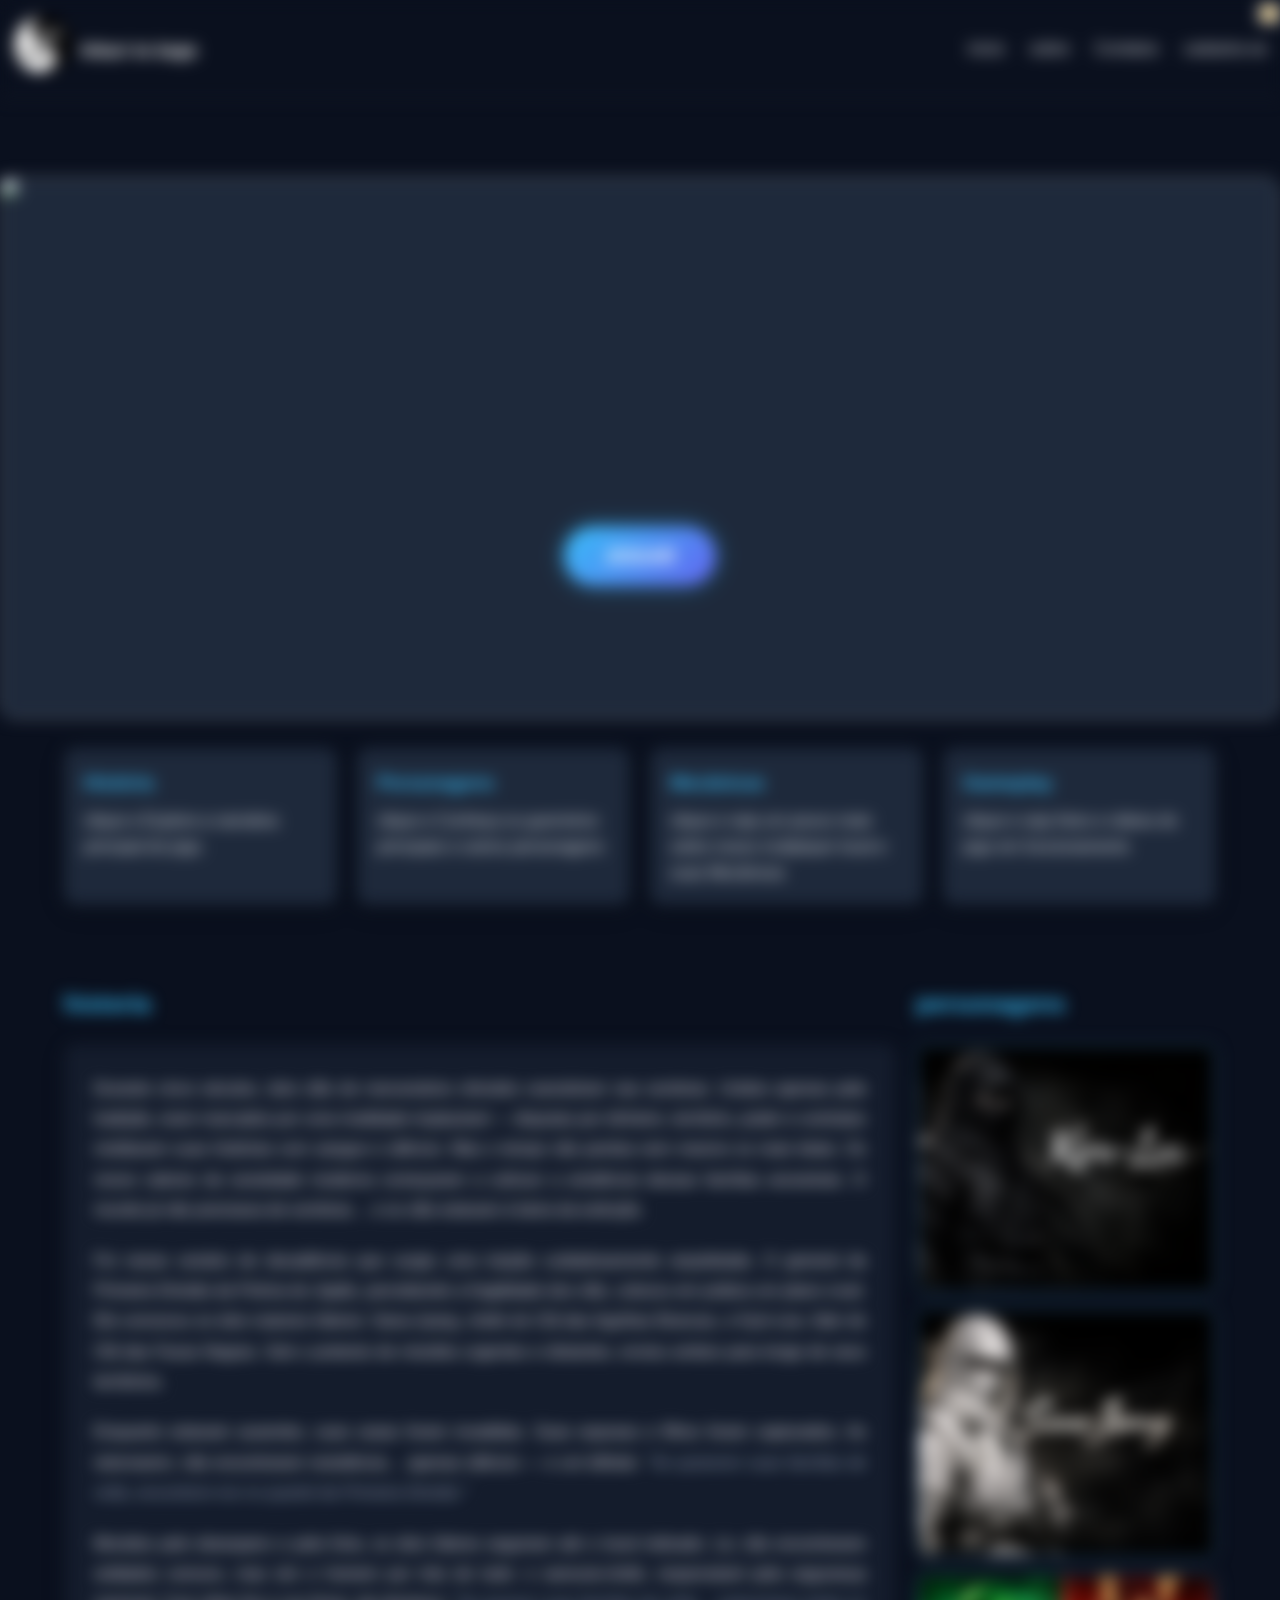
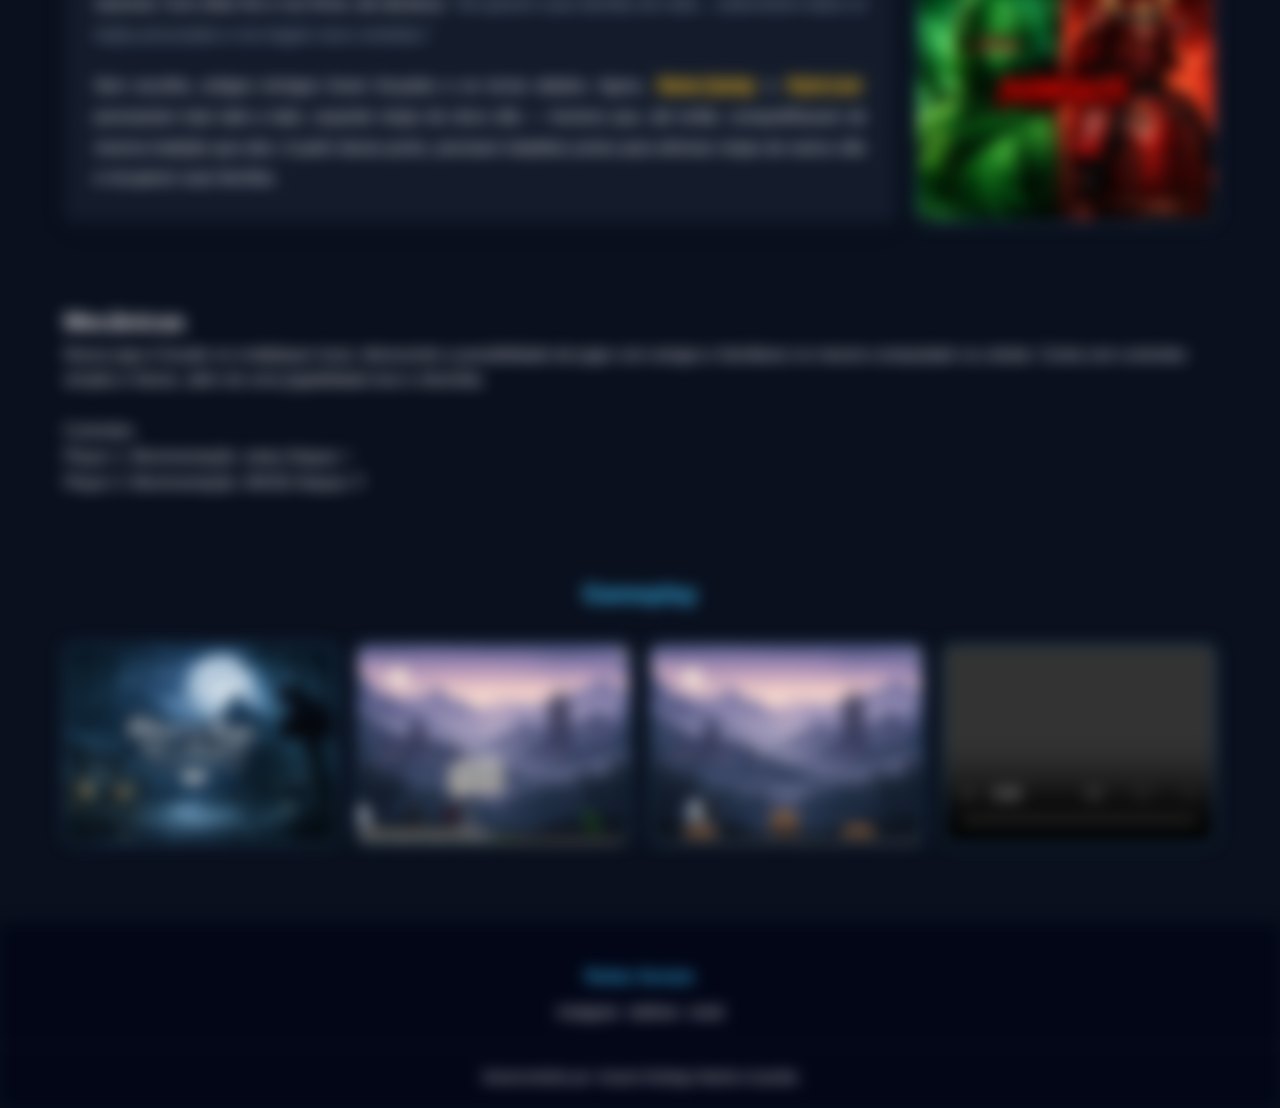
==== commit 5d2366d6: "tentando arrumar mais uma vez" ====
--- a/index.html
+++ b/index.html
@@ -21,6 +21,8 @@
                 <a href="index.html">
                     <img src="site/imagens/logp.png" alt="logo do jogo">
                 </a>
+                <button class="menu-toggle" onclick="toggleMenu()">☰</button>
+
                 <a href="index.html" class="logo-link">
                     <span class="logo-text">hikari to kage</span>
                 </a>
@@ -115,7 +117,7 @@
             </div>
         </section>
 
-        <section class="content-section alt" id="Mecânicas">
+        <section class="content-section alt" id="Mecanicas">
             <div class="container content-grid">
 
                 <div class="content-text">
@@ -141,7 +143,6 @@
             </div>
         </section>
 
-        <!-- VÍDEOS -->
         <section class="videos" id="Gameplay">
             <div class="container">
 
@@ -178,7 +179,6 @@
 
     </main>
 
-    <!-- FOOTER -->
     <footer class="footer" id="contatos">
         <div class="container footer-container">
 
@@ -238,11 +238,14 @@
     }
 }
 
-// Única chamada ao carregar a página
 window.onload = function() {
     pedirIdade();
     verificarLancamento();
 };
+function toggleMenu() {
+    const menu = document.querySelector(".nav-list");
+    menu.classList.toggle("ativar");
+}
 </script>
 </body>
 
--- a/site/css/style.css
+++ b/site/css/style.css
@@ -117,8 +117,8 @@
 
 .banner-principal {
     position: relative;
-    height: 500px;
-    overflow: hidden;
+    min-height: 300px;
+    height: 60vh;
 }
 
 .imagem-banner {
@@ -133,7 +133,6 @@
     height: 100%;
     object-fit: cover;
     object-position: center 35%;
-    /* 0% = topo, 50% = centro, 100% = fundo */
     border-radius: 10px;
 }
 
@@ -161,7 +160,6 @@
     box-shadow: 0 0 30px rgba(99, 102, 241, 0.8);
 }
 
-/* CARDS */
 .atalhos-container {
     display: flex;
     gap: 20px;
@@ -363,7 +361,7 @@
 
 .video-item .imagens-placeholder {
     width: 100%;
-    aspect-ratio: 1 / 1; /* deixa quadrado perfeito */
+    aspect-ratio: 1 / 1; 
     background: #1e293b;
     border-radius: 10px;
     border: 2px solid rgba(56, 189, 248, 0.3);
@@ -382,7 +380,6 @@
     display: block;
 }
 
-/* FOOTER */
 .footer {
    background: var(--bg-dark);
     padding-top: 40px;
@@ -425,14 +422,13 @@
     align-items: center;
 }
 
-/* FOOTER BOTTOM */
 .footer-bottom {
     text-align: center;
     padding: 20px;
     border-top: 1px solid rgba(255, 255, 255, 0.1);
     margin-top: 20px;
     font-size: 14px;
-    background-color: (--bg-dark);
+    background-color: var(--bg-dark);
 }
 .conteudo-sensivel {
     filter: blur(8px);
@@ -442,74 +438,93 @@
     pointer-events: none;
     user-select: none;
 }
-
-/* RESPONSIVO */
+.menu-toggle {
+    display: none;
+    font-size: 28px;
+    background: none;
+    border: none;
+    color: white;
+    cursor: pointer;
+}
+
 @media (max-width: 768px) {
 
     .header-container {
         flex-direction: column;
-        gap: 10px;
-    }
-
+        text-align: center;
+    }
+.menu-toggle {
+    display: block;
+   }
     .nav-list {
+    display: none;
+    flex-direction: column;
+    background: var(--bg);
+    position: absolute;
+    top: 100%;
+    right: 0;
+    width: 100%;
+    padding: 15px 0;
+    }
+
+.nav-list.ativar {
+    display: flex;
+}
+
+    .btn-play {
+        font-size: 16px;
+        padding: 12px 25px;
+    }
+
+    .btn-jogar {
+        top: 60%;
+    }
+
+    .atalhos-container {
         flex-direction: column;
-        align-items: center;
-    }
-
-    .hero-banner {
-        height: 60vh;
-    }
-
-    .content-grid {
+    }
+
+    .atalho {
+        width: 100%;
+    }
+
+    .seção-historia {
         flex-direction: column;
     }
 
-    .titles-row {
+    .conteudo-imagens-grid {
+        flex-direction: row;
+    }
+
+    .conteudo-imagens-grid .imagens-placeholder {
+        min-height: 100px;
+    }
+
+    .titulo-da-historia {
         flex-direction: column;
-        gap: 10px;
-    }
-
-    .titles-row h2:last-child {
+        text-align: center;
+    }
+
+}
+
+@media (max-width: 480px) {
+    .seção-de-imagensn {
+        width: 100%;
+    }
+
+    .titulo-da-historia {
+        flex-direction: column;
+    }
+
+    .titulo-da-historia h2:last-child {
         flex: 0 0 auto;
     }
 
-    .story-section {
-        flex-direction: column;
-    }
-
-    .images-section {
-        width: 100%;
-    }
-
-    .content-images-grid {
+    .conteudo-imagens-grid {
         flex-direction: row;
     }
 
-    .content-images-grid .image-placeholder {
-        flex: 1;
-        min-height: 100px;
-    }
-
-}
-
-@media (max-width: 480px) {
-    .images-section {
-        width: 100%;
-    }
-
-    .titles-row {
-        flex-direction: column;
-    }
-
-    .titles-row h2:last-child {
-        flex: 0 0 auto;
-    }
-
-    .content-images-grid {
-        flex-direction: row;
-    }
-
-    .content-images-grid .image-placeholder {
+    .conteudo-imagens-grid .image-placeholder {
         min-height: 80px;
     }
 }
